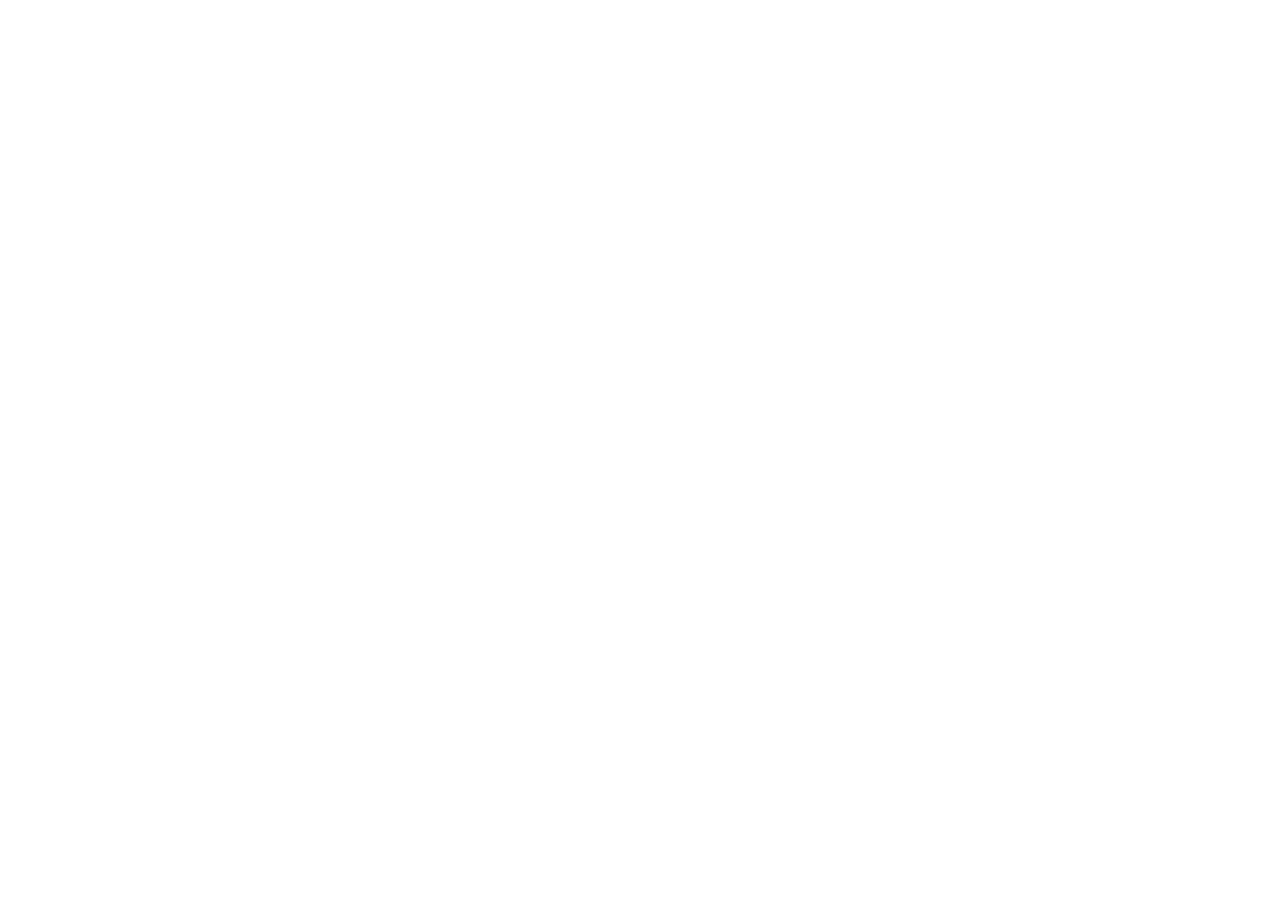
==== Design.html @ 1f515d61 "added findings and design" ====
<!DOCTYPE html>
<html lang="en">
<head>
  <meta charset="UTF-8" />
  <meta name="viewport" content="width=device-width, initial-scale=1.0" />
  <title>Design Changes — UX Usability Study</title>
  <link rel="stylesheet" href="style.css" />
</head>
<body>
---- style.css ----
body {
    background-color: white;
    margin: 0;
    padding: 0;
}
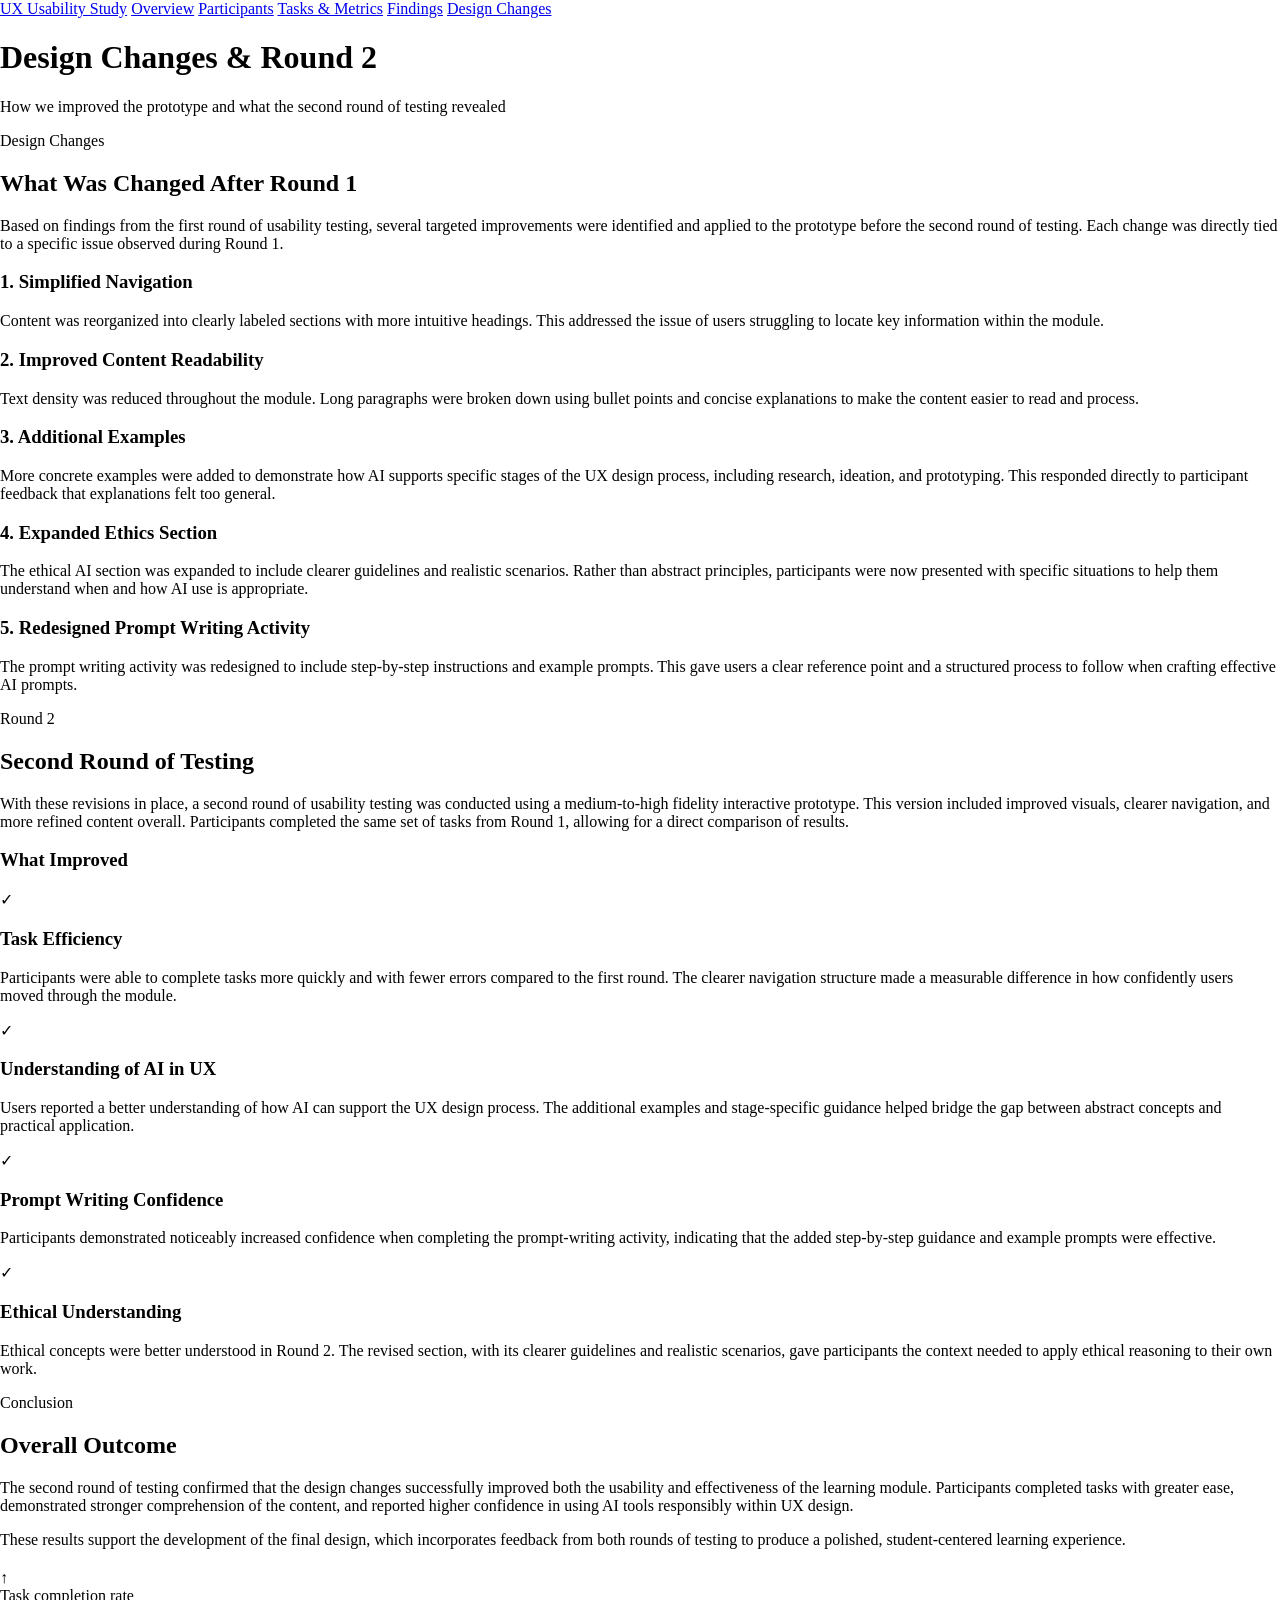
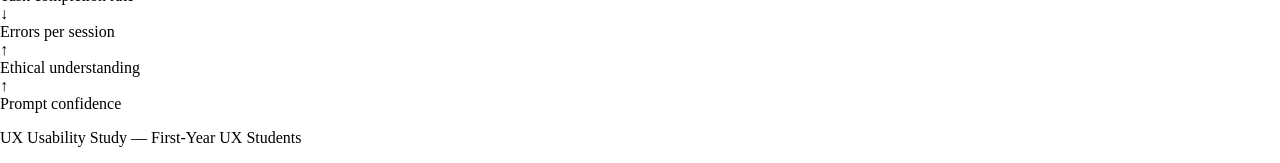
==== commit 9ca2bee3: "added design content" ====
--- a/Design.html
+++ b/Design.html
@@ -6,4 +6,176 @@
   <title>Design Changes — UX Usability Study</title>
   <link rel="stylesheet" href="style.css" />
 </head>
-<body>+<body>
+
+  <nav>
+    <a class="brand" href="index.html">UX Usability Study</a>
+    <a href="index.html">Overview</a>
+    <a href="participants.html">Participants</a>
+    <a href="tasks.html">Tasks & Metrics</a>
+    <a href="findings.html">Findings</a>
+    <a href="design.html" class="active">Design Changes</a>
+  </nav>
+
+  <div class="page-header">
+    <h1>Design Changes &amp; Round 2</h1>
+    <p>How we improved the prototype and what the second round of testing revealed</p>
+  </div>
+
+  <main>
+
+    <div class="card">
+      <span class="badge">Design Changes</span>
+      <h2>What Was Changed After Round 1</h2>
+      <p>
+        Based on findings from the first round of usability testing, several targeted improvements
+        were identified and applied to the prototype before the second round of testing. Each change
+        was directly tied to a specific issue observed during Round 1.
+      </p>
+
+      <div class="task-block">
+        <h3>1. Simplified Navigation</h3>
+        <p>
+          Content was reorganized into clearly labeled sections with more intuitive headings.
+          This addressed the issue of users struggling to locate key information within the module.
+        </p>
+      </div>
+
+      <div class="task-block">
+        <h3>2. Improved Content Readability</h3>
+        <p>
+          Text density was reduced throughout the module. Long paragraphs were broken down using
+          bullet points and concise explanations to make the content easier to read and process.
+        </p>
+      </div>
+
+      <div class="task-block">
+        <h3>3. Additional Examples</h3>
+        <p>
+          More concrete examples were added to demonstrate how AI supports specific stages of the
+          UX design process, including research, ideation, and prototyping. This responded directly
+          to participant feedback that explanations felt too general.
+        </p>
+      </div>
+
+      <div class="task-block">
+        <h3>4. Expanded Ethics Section</h3>
+        <p>
+          The ethical AI section was expanded to include clearer guidelines and realistic scenarios.
+          Rather than abstract principles, participants were now presented with specific situations
+          to help them understand when and how AI use is appropriate.
+        </p>
+      </div>
+
+      <div class="task-block">
+        <h3>5. Redesigned Prompt Writing Activity</h3>
+        <p>
+          The prompt writing activity was redesigned to include step-by-step instructions and
+          example prompts. This gave users a clear reference point and a structured process to
+          follow when crafting effective AI prompts.
+        </p>
+      </div>
+    </div>
+
+    <div class="card">
+      <span class="badge">Round 2</span>
+      <h2>Second Round of Testing</h2>
+      <p>
+        With these revisions in place, a second round of usability testing was conducted using a
+        medium-to-high fidelity interactive prototype. This version included improved visuals,
+        clearer navigation, and more refined content overall. Participants completed the same set
+        of tasks from Round 1, allowing for a direct comparison of results.
+      </p>
+
+      <h3>What Improved</h3>
+      <div class="finding">
+        <div class="finding-icon">&#10003;</div>
+        <div class="finding-text">
+          <h3>Task Efficiency</h3>
+          <p>
+            Participants were able to complete tasks more quickly and with fewer errors compared
+            to the first round. The clearer navigation structure made a measurable difference in
+            how confidently users moved through the module.
+          </p>
+        </div>
+      </div>
+
+      <div class="finding">
+        <div class="finding-icon">&#10003;</div>
+        <div class="finding-text">
+          <h3>Understanding of AI in UX</h3>
+          <p>
+            Users reported a better understanding of how AI can support the UX design process.
+            The additional examples and stage-specific guidance helped bridge the gap between
+            abstract concepts and practical application.
+          </p>
+        </div>
+      </div>
+
+      <div class="finding">
+        <div class="finding-icon">&#10003;</div>
+        <div class="finding-text">
+          <h3>Prompt Writing Confidence</h3>
+          <p>
+            Participants demonstrated noticeably increased confidence when completing the
+            prompt-writing activity, indicating that the added step-by-step guidance and
+            example prompts were effective.
+          </p>
+        </div>
+      </div>
+
+      <div class="finding">
+        <div class="finding-icon">&#10003;</div>
+        <div class="finding-text">
+          <h3>Ethical Understanding</h3>
+          <p>
+            Ethical concepts were better understood in Round 2. The revised section, with its
+            clearer guidelines and realistic scenarios, gave participants the context needed to
+            apply ethical reasoning to their own work.
+          </p>
+        </div>
+      </div>
+    </div>
+
+    <div class="card">
+      <span class="badge">Conclusion</span>
+      <h2>Overall Outcome</h2>
+      <p>
+        The second round of testing confirmed that the design changes successfully improved both
+        the usability and effectiveness of the learning module. Participants completed tasks with
+        greater ease, demonstrated stronger comprehension of the content, and reported higher
+        confidence in using AI tools responsibly within UX design.
+      </p>
+      <p>
+        These results support the development of the final design, which incorporates feedback
+        from both rounds of testing to produce a polished, student-centered learning experience.
+      </p>
+
+      <div class="stat-row" style="margin-top: 20px;">
+        <div class="stat-box">
+          <div class="number">&#8593;</div>
+          <div class="label">Task completion rate</div>
+        </div>
+        <div class="stat-box">
+          <div class="number">&#8595;</div>
+          <div class="label">Errors per session</div>
+        </div>
+        <div class="stat-box">
+          <div class="number">&#8593;</div>
+          <div class="label">Ethical understanding</div>
+        </div>
+        <div class="stat-box">
+          <div class="number">&#8593;</div>
+          <div class="label">Prompt confidence</div>
+        </div>
+      </div>
+    </div>
+
+  </main>
+
+  <footer>
+    <p>UX Usability Study &mdash; First-Year UX Students</p>
+  </footer>
+
+</body>
+</html>
